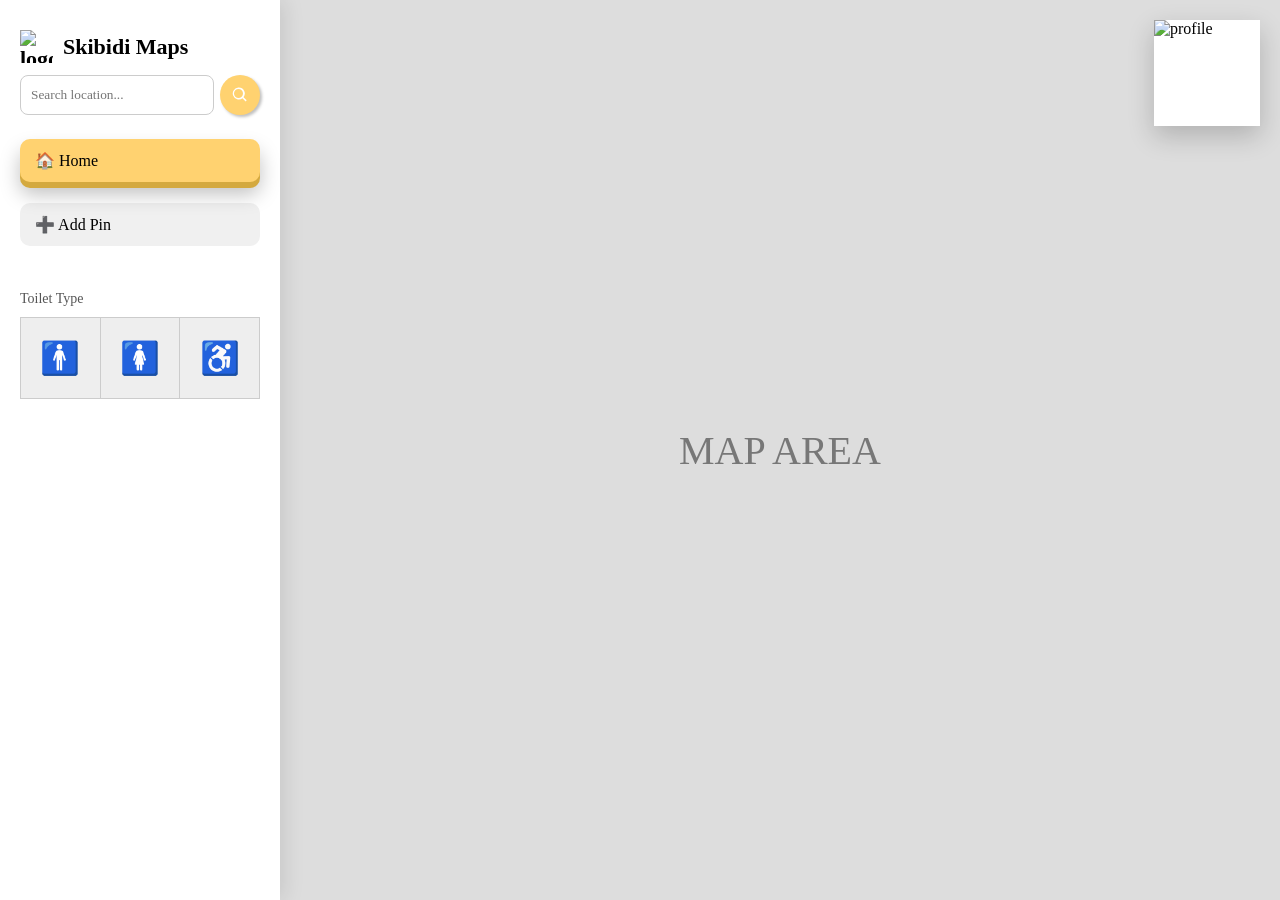
==== index.html @ e52987ec "Change name." ====
<!DOCTYPE html>
<html lang="en">

<head>
    <meta charset="UTF-8">
    <meta name="viewport" content="width=device-width, initial-scale=1.0">
    <title>Skibidi Maps</title>
    <link rel="stylesheet" href="style/style.css">

</head>

<body>
    <div class="profile-box">
        <img src="https://cdn.pixabay.com/photo/2015/10/05/22/37/blank-profile-picture-973460_1280.png" alt="profile">
    </div>

    <div class="layout">

        <!-- ================= Sidebar ================= -->
        <aside class="sidebar">
            <div class="top-section">
                <div class="logo">
                    <img src="https://cdn.pixabay.com/photo/2015/10/05/22/37/blank-profile-picture-973460_1280.png"
                        alt="logo" class="logo-icon">

                    <span class="logo-text">Skibidi Maps</span>
                </div>
                
                <form class="search-box">
                    <input type="text" placeholder="Search location...">
                    <button type="submit" class="search-btn">
                        <svg viewBox="0 0 24 24" width="18" height="18" fill="white">
                            <path
                            d="M10 2a8 8 0 105.293 14.293l4.207 4.207 1.414-1.414-4.207-4.207A8 8 0 0010 2zm0 2a6 6 0 110 12 6 6 0 010-12z" />
                        </svg>
                    </button>
                </form>
            </div>

            <div class="menu">
                <div class="menu-item active">🏠 Home</div>
                <a href="add_pin.html" class="menu-item">➕ Add Pin</a>

                <div class="toilet-filter">
                    <div class="filter-title">Toilet Type</div>

                    <div class="toilet-options">
                        <div class="toilet-item">🚹</div>
                        <div class="toilet-item">🚺</div>
                        <div class="toilet-item">♿</div>
                    </div>
                </div>
            </div>
        </aside>

        <!-- ================= MAP AREA ================= -->
        <main class="map-area">
            <div class="map-placeholder">
                MAP AREA
            </div>
        </main>
    </div>

    <div class="mobile-bottom-sheet">

        <div class="grab-header">
            <div class="grab-line"></div>
        </div>

        <div class="bottom-content">
            <form class="search-box">
                <input type="text" placeholder="Search location...">
                <button type="submit" class="search-btn">
                    <svg viewBox="0 0 24 24" width="18" height="18" fill="white">
                        <path
                            d="M10 2a8 8 0 105.293 14.293l4.207 4.207 1.414-1.414-4.207-4.207A8 8 0 0010 2zm0 2a6 6 0 110 12 6 6 0 010-12z" />
                    </svg>
                </button>
            </form>

            <div class="toilet-filter">
                <div class="filter-title">Toilet Type</div>

                <div class="toilet-options">
                    <div class="toilet-item">🚹</div>
                    <div class="toilet-item">🚺</div>
                    <div class="toilet-item">♿</div>
                </div>
            </div>

            <a href="add_pin.html" class="mobile-add">➕ Add Pin</a>
        </div>

    </div>

    <script>
        const toiletItems = document.querySelectorAll(".toilet-item");

        toiletItems.forEach(item => {
            item.addEventListener("click", () => {
                item.classList.toggle("active"); // กดได้หลายอัน
            });
        });

        const sheet = document.querySelector(".mobile-bottom-sheet");
        const grabHeader = document.querySelector(".grab-header");

        let isDragging = false;
        let startY = 0;
        let startBottom = 0;

        // ตำแหน่งสูงสุด (ตอนมันเปิดสุด)
        const MAX_BOTTOM = 0;

        // ลากได้ต่ำสุด (ปรับได้ตามต้องการ)
        const MIN_BOTTOM = -250;

        grabHeader.addEventListener("mousedown", (e) => {
            isDragging = true;
            startY = e.clientY;
            startBottom = parseInt(window.getComputedStyle(sheet).bottom);
        });

        document.addEventListener("mousemove", (e) => {
            if (!isDragging) return;

            const delta = startY - e.clientY;
            let newBottom = startBottom + delta;

            // จำกัดไม่ให้เกินบนสุด
            if (newBottom > MAX_BOTTOM) newBottom = MAX_BOTTOM;

            // จำกัดไม่ให้ต่ำเกินไป
            if (newBottom < MIN_BOTTOM) newBottom = MIN_BOTTOM;

            sheet.style.bottom = newBottom + "px";
        });

        document.addEventListener("mouseup", () => {
            isDragging = false;
        });
    </script>
</body>

</html>
---- style/style.css ----
@font-face {
  font-family: "Prompt";
  src: url("font/Prompt-Regular.ttf") format("truetype");
}

html {
  scroll-behavior: smooth;
}

* {
  font-family: "Prompt";
}

* {
  margin: 0;
  padding: 0;
  box-sizing: border-box;
}

body {
  margin: 0;
  background: #f4f4f4;
  font-family: "Prompt", sans-serif;
}

/* ================= LAYOUT ================= */

.layout {
  display: flex;
  height: 100vh;
}

/* ================= SIDEBAR ================= */

.sidebar {
  width: 280px;
  background: white;
  padding: 30px 20px;
  display: flex;
  flex-direction: column;
  box-shadow: 4px 0 20px rgba(0, 0, 0, 0.1);
  /* gap: 12px; */
  z-index: 1000;
}

.top-section {
  display: flex;
  flex-direction: column;
  gap: 12px;
}

/* ===== LOGO WITH ICON ===== */

.logo {
  display: flex;
  align-items: center;
  gap: 10px;
  /* ระยะห่างระหว่างข้อความกับโลโก้ */
  font-size: 22px;
  font-weight: 600;
}

.logo-icon {
  width: 33px !important;
  height: 33px !important;
  object-fit: contain;
}

/* ================= SEARCH ================= */

.search-box {
  display: flex;
  width: 100%;
  gap: 6px;
  /* 👈 แยก input กับ button */
  margin-bottom: 30px;
  /* 👈 ดัน menu ลง */
}

.search-box input {
  width: 90%;
  padding: 10px;
  border-radius: 8px;
  border: 1px solid #ccc;
}

.search-btn {
  width: 45px;
  /* 👈 ทำให้เป็นสี่เหลี่ยม */
  height: 40px;
  background: #FFD270;
  border: none;
  border-radius: 80%;
  /* 👈 radius 20px */
  display: flex;
  justify-content: center;
  align-items: center;
  cursor: pointer;
  box-shadow: 2px 2px 3px #00000040;
}

/* ================= MENU ================= */

.menu {
  display: flex;
  flex-direction: column;
  gap: 15px;
}

.menu-item {
  padding: 12px 15px;
  border-radius: 10px;
  cursor: pointer;
  background: #f0f0f0;
  transition: all 0.2s ease;
  text-decoration: none;
  color: #000000;

  /* ปุ่มปกติเรียบ */
  box-shadow: none;
  transform: none;
}

.menu-item:hover {
  background: #e5e5e5;
}

/* Active = ปุ่มนูน */
.menu-item.active {
  background: #FFD270;

  transform: translateY(-6px);

  /* 👇 ฐานเข้มด้านล่าง */
  box-shadow:
    0 6px 0 #d4a93f,
    /* ฐานแข็งสีเข้ม */
    0 12px 20px rgba(0, 0, 0, 0.25);
  /* เงาฟุ้ง */
}

/* ================= MAP AREA ================= */

.map-area {
  flex: 1;
  background: #ddd;
  display: flex;
  justify-content: center;
  align-items: center;
}

.map-placeholder {
  font-size: 40px;
  color: #777;
}

/* ================= PROFILE BOX ================= */

.profile-box {
  position: fixed;
  top: 20px;
  right: 20px;
  width: 106px;
  height: 106px;
  overflow: hidden;
  background: white;
  box-shadow: 0 10px 25px rgba(0, 0, 0, 0.2);
  z-index: 2000;
  cursor: pointer;
  transition: transform 0.2s ease, box-shadow 0.2s ease;
}

.profile-box img {
  width: 100%;
  height: 100%;
  object-fit: cover;
}

/* hover effect */
/* .profile-box:hover {
  transform: translateY(-5px);
  box-shadow: 0 15px 30px rgba(0, 0, 0, 0.3);
} */

/* ================= TOILET FILTER ================= */

.toilet-filter {
  margin-top: 30px;
}

.filter-title {
  font-size: 14px;
  margin-bottom: 10px;
  color: #555;
}

.toilet-options {
  display: flex;
  border: 1px solid #ccc;
}

.toilet-item {
  flex: 1;
  height: 80px;
  display: flex;
  justify-content: center;
  align-items: center;
  font-size: 32px;
  cursor: pointer;
  background: #eee;
  transition: 0.2s ease;
  border-right: 1px solid #ccc;
}

.toilet-item:last-child {
  border-right: none;
}

.toilet-item:hover {
  background: #e5e5e5;
}

.toilet-item.active {
  background: #FFD270;
  border-color: #efc058;
}

/* ================= MOBILE BOTTOM SHEET ================= */

.mobile-bottom-sheet {
  position: fixed;
  bottom: -500px;
  left: 0;
  width: 100%;
  height: 420px;
  background: #ffffff;
  border-radius: 25px 25px 0 0;
  box-shadow: 0 -10px 40px rgba(0, 0, 0, 0.2);
  transition: 0.4s ease;
  z-index: 999;
}

/* ===== HEADER เหลืองด้านบน ===== */

.grab-header {
  width: 100%;
  background: #FFD270;
  padding: 24px 0;
  border-radius: 25px 25px 0 0;
  /* 🔥 โค้งเฉพาะด้านบน */
  display: flex;
  justify-content: center;
  box-shadow: 0 4px 4px #00000040;
  cursor: pointer;
}

/* เส้นขาว ---- */
.grab-line {
  width: 70px;
  height: 6px;
  background: white;
  border-radius: 10px;
}

/* ===== CONTENT ===== */

.bottom-content {
  padding: 40px 30px;
  display: flex;
  flex-direction: column;
  gap: 20px;
}

/* search */
.mobile-search input {
  width: 100%;
  padding: 12px;
  border-radius: 12px;
  border: 1px solid #ccc;
}

/* toilet */
.mobile-toilet {
  display: flex;
  gap: 15px;
}

.mobile-toilet .toilet-item {
  flex: 1;
  text-align: center;
  padding: 12px;
  background: #f1f1f1;
  border-radius: 15px;
  cursor: pointer;
}

/* add pin */
.mobile-add {
  text-decoration: none;
  text-align: center;
  padding: 14px;
  background: #FFD270;
  border-radius: 20px;
  color: white;
  font-weight: 600;
}

/* ================= RESPONSIVE ================= */

@media (max-width:956px) {

  .sidebar {
    display: none;
  }

  .mobile-bottom-sheet {
    bottom: 0;
    /* เลื่อนขึ้น */
  }

  .search-box {
    margin-bottom: 5px;
    /* ตัด margin เดิมออก */
  }

  .toilet-filter {
    margin-top: 10px;
  }
}
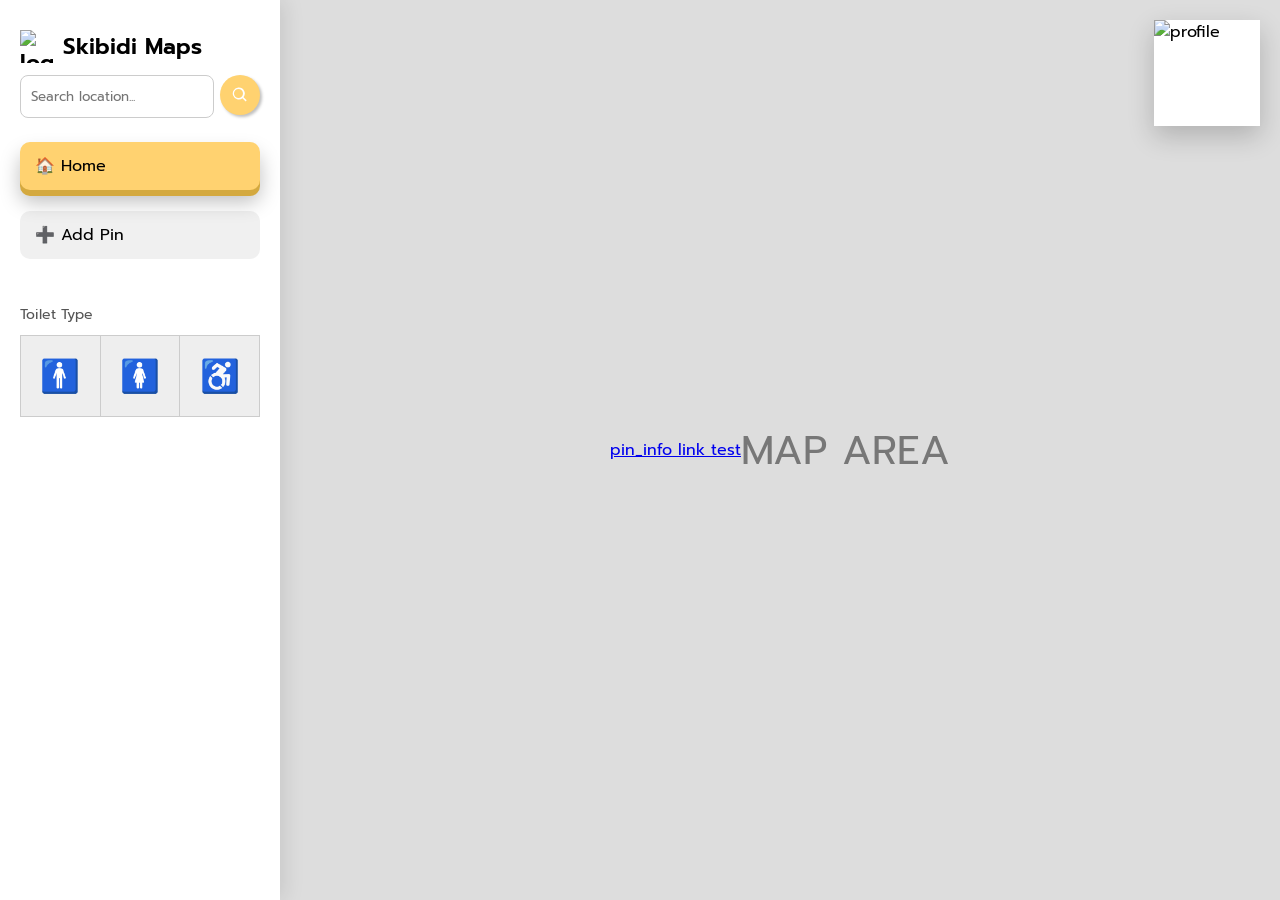
==== commit febcc5d3: "Update all." ====
--- a/index.html
+++ b/index.html
@@ -25,13 +25,13 @@
 
                     <span class="logo-text">Skibidi Maps</span>
                 </div>
-                
+
                 <form class="search-box">
                     <input type="text" placeholder="Search location...">
                     <button type="submit" class="search-btn">
                         <svg viewBox="0 0 24 24" width="18" height="18" fill="white">
                             <path
-                            d="M10 2a8 8 0 105.293 14.293l4.207 4.207 1.414-1.414-4.207-4.207A8 8 0 0010 2zm0 2a6 6 0 110 12 6 6 0 010-12z" />
+                                d="M10 2a8 8 0 105.293 14.293l4.207 4.207 1.414-1.414-4.207-4.207A8 8 0 0010 2zm0 2a6 6 0 110 12 6 6 0 010-12z" />
                         </svg>
                     </button>
                 </form>
@@ -55,6 +55,7 @@
 
         <!-- ================= MAP AREA ================= -->
         <main class="map-area">
+            <a href="pin_info.html">pin_info link test</a>
             <div class="map-placeholder">
                 MAP AREA
             </div>
@@ -94,14 +95,16 @@
     </div>
 
     <script>
+        // ส่วนจัดการการเลือกประเภทห้องน้ำ (คงเดิม)
         const toiletItems = document.querySelectorAll(".toilet-item");
 
         toiletItems.forEach(item => {
             item.addEventListener("click", () => {
-                item.classList.toggle("active"); // กดได้หลายอัน
+                item.classList.toggle("active");
             });
         });
 
+        // ส่วนจัดการการลาก Mobile Bottom Sheet (ปรับปรุงให้รองรับมือถือ)
         const sheet = document.querySelector(".mobile-bottom-sheet");
         const grabHeader = document.querySelector(".grab-header");
 
@@ -109,36 +112,60 @@
         let startY = 0;
         let startBottom = 0;
 
-        // ตำแหน่งสูงสุด (ตอนมันเปิดสุด)
         const MAX_BOTTOM = 0;
-
-        // ลากได้ต่ำสุด (ปรับได้ตามต้องการ)
         const MIN_BOTTOM = -250;
 
-        grabHeader.addEventListener("mousedown", (e) => {
+        // ฟังก์ชันเริ่มต้นการลาก
+        function startDrag(e) {
             isDragging = true;
-            startY = e.clientY;
-            startBottom = parseInt(window.getComputedStyle(sheet).bottom);
-        });
+            // ตรวจสอบว่าเป็น Touch (มือถือ) หรือ Mouse
+            startY = e.type === "touchstart" ? e.touches[0].clientY : e.clientY;
+            startBottom = parseInt(window.getComputedStyle(sheet).bottom) || 0;
 
-        document.addEventListener("mousemove", (e) => {
+            // ปิด transition ชั่วคราวเพื่อให้ลากแล้วขยับตามนิ้วทันที
+            sheet.style.transition = "none";
+        }
+
+        // ฟังก์ชันขณะกำลังลาก
+        function onDrag(e) {
             if (!isDragging) return;
 
-            const delta = startY - e.clientY;
+            // ป้องกันหน้าจอหลักเลื่อนขณะลาก sheet บนมือถือ
+            if (e.type === "touchmove") {
+                // e.preventDefault(); // เปิดใช้ถ้าต้องการล็อคหน้าจอไม่ให้ขยับเลย
+            }
+
+            const currentY = e.type === "touchmove" ? e.touches[0].clientY : e.clientY;
+            const delta = startY - currentY;
             let newBottom = startBottom + delta;
 
-            // จำกัดไม่ให้เกินบนสุด
+            // จำกัดขอบเขตการลาก
             if (newBottom > MAX_BOTTOM) newBottom = MAX_BOTTOM;
-
-            // จำกัดไม่ให้ต่ำเกินไป
             if (newBottom < MIN_BOTTOM) newBottom = MIN_BOTTOM;
 
             sheet.style.bottom = newBottom + "px";
-        });
+        }
 
-        document.addEventListener("mouseup", () => {
+        // ฟังก์ชันหยุดลาก
+        function stopDrag() {
+            if (!isDragging) return;
             isDragging = false;
-        });
+
+            // ใส่ transition กลับคืนเพื่อให้ตอนปล่อยแล้วดูนุ่มนวล
+            sheet.style.transition = "bottom 0.3s ease-out";
+        }
+
+        // --- ติดตั้ง Event Listeners ---
+
+        // สำหรับเมาส์ (PC)
+        grabHeader.addEventListener("mousedown", startDrag);
+        document.addEventListener("mousemove", onDrag);
+        document.addEventListener("mouseup", stopDrag);
+
+        // สำหรับนิ้วสัมผัส (มือถือ)
+        grabHeader.addEventListener("touchstart", startDrag, { passive: true });
+        document.addEventListener("touchmove", onDrag, { passive: false });
+        document.addEventListener("touchend", stopDrag); F
     </script>
 </body>
 
--- a/style/style.css
+++ b/style/style.css
@@ -1,14 +1,16 @@
+/* 1. แนะนำให้ใช้ Google Fonts เป็นหลักเพื่อให้แสดงผลได้ทุกอุปกรณ์ */
+@import url('https://fonts.googleapis.com/css2?family=Prompt:wght@300;400;500;700&display=swap');
+
+/* 2. ส่วน @font-face (เก็บไว้ได้หากคุณมีไฟล์ฟอนต์ในโฟลเดอร์ font จริงๆ) */
 @font-face {
   font-family: "Prompt";
-  src: url("font/Prompt-Regular.ttf") format("truetype");
+  /* ตรวจสอบว่าชื่อโฟลเดอร์และชื่อไฟล์ตัวพิมพ์เล็ก-ใหญ่ตรงกันเป๊ะๆ */
+  src: url("../font/Prompt-Regular.ttf") format("truetype");
+  font-display: swap;
 }
 
 html {
   scroll-behavior: smooth;
-}
-
-* {
-  font-family: "Prompt";
 }
 
 * {
@@ -20,6 +22,14 @@
 body {
   margin: 0;
   background: #f4f4f4;
+  font-family: "Prompt", sans-serif;
+}
+
+input,
+button,
+select,
+textarea,
+::placeholder {
   font-family: "Prompt", sans-serif;
 }
 
@@ -147,6 +157,11 @@
   display: flex;
   justify-content: center;
   align-items: center;
+  overflow: auto;
+  /* หรือใช้ hidden ถ้าคุณจะใช้ Library แผนที่อย่าง Google Maps/Leaflet เพราะพวกนั้นจะจัดการการเลื่อนเอง */
+  touch-action: pan-x pan-y;
+  /* อนุญาตให้ลากนิ้วในแกน X และ Y ได้เฉพาะในพื้นที่นี้ */
+  position: relative;
 }
 
 .map-placeholder {
@@ -237,6 +252,7 @@
   border-radius: 25px 25px 0 0;
   box-shadow: 0 -10px 40px rgba(0, 0, 0, 0.2);
   transition: 0.4s ease;
+  touch-action: none;
   z-index: 999;
 }
 
@@ -251,7 +267,11 @@
   display: flex;
   justify-content: center;
   box-shadow: 0 4px 4px #00000040;
-  cursor: pointer;
+  cursor: grab;
+}
+
+.grab-header:active {
+  cursor: grabbing;
 }
 
 /* เส้นขาว ---- */
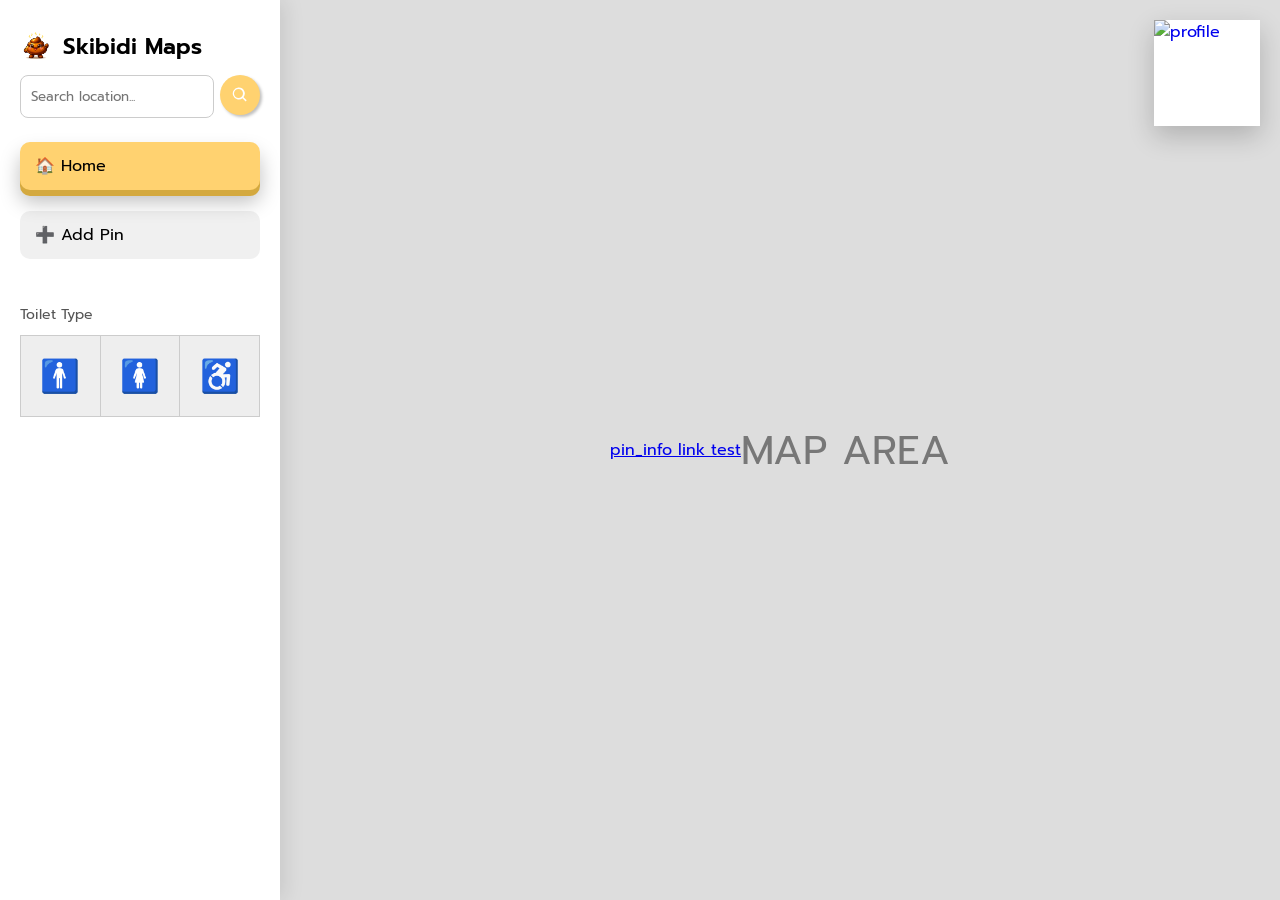
==== commit b8f33a8c: "Pre-Final Update." ====
--- a/index.html
+++ b/index.html
@@ -10,9 +10,12 @@
 </head>
 
 <body>
-    <div class="profile-box">
-        <img src="https://cdn.pixabay.com/photo/2015/10/05/22/37/blank-profile-picture-973460_1280.png" alt="profile">
-    </div>
+    <a href="login.html">
+        <div class="profile-box">
+            <img src="https://cdn.pixabay.com/photo/2015/10/05/22/37/blank-profile-picture-973460_1280.png"
+                alt="profile">
+        </div>
+    </a>
 
     <div class="layout">
 
@@ -20,7 +23,7 @@
         <aside class="sidebar">
             <div class="top-section">
                 <div class="logo">
-                    <img src="https://cdn.pixabay.com/photo/2015/10/05/22/37/blank-profile-picture-973460_1280.png"
+                    <img src="image/ChatGPT Image 5 มี.ค. 2569 22_12_29.png"
                         alt="logo" class="logo-icon">
 
                     <span class="logo-text">Skibidi Maps</span>
--- a/style/style.css
+++ b/style/style.css
@@ -182,7 +182,6 @@
   box-shadow: 0 10px 25px rgba(0, 0, 0, 0.2);
   z-index: 2000;
   cursor: pointer;
-  transition: transform 0.2s ease, box-shadow 0.2s ease;
 }
 
 .profile-box img {
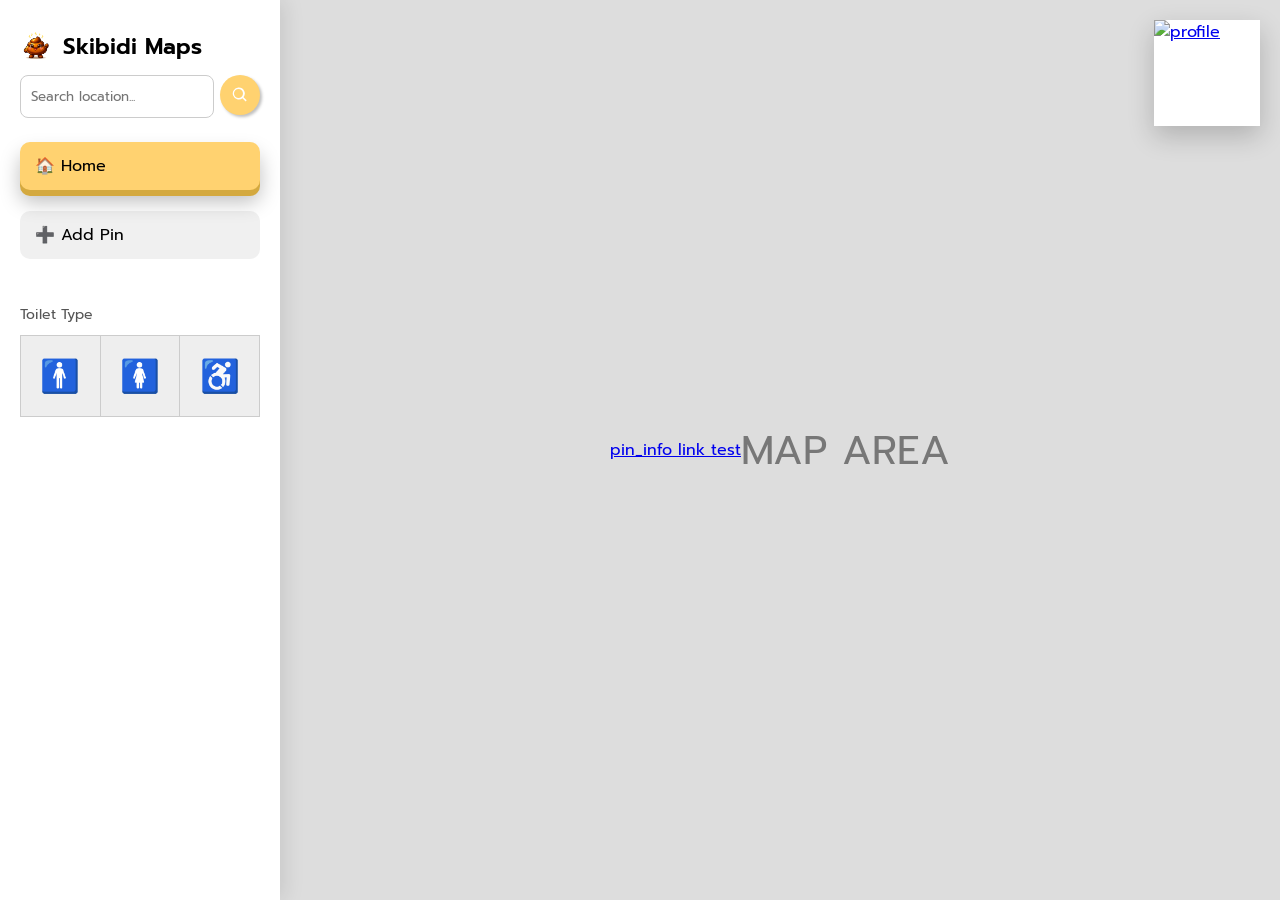
==== commit 0c3009c0: "Test profile" ====
--- a/index.html
+++ b/index.html
@@ -10,12 +10,12 @@
 </head>
 
 <body>
-    <a href="login.html">
-        <div class="profile-box">
+    <div class="profile-box">
+        <a href="login.html">
             <img src="https://cdn.pixabay.com/photo/2015/10/05/22/37/blank-profile-picture-973460_1280.png"
                 alt="profile">
-        </div>
-    </a>
+        </a>
+    </div>
 
     <div class="layout">
 
@@ -23,8 +23,7 @@
         <aside class="sidebar">
             <div class="top-section">
                 <div class="logo">
-                    <img src="image/ChatGPT Image 5 มี.ค. 2569 22_12_29.png"
-                        alt="logo" class="logo-icon">
+                    <img src="image/ChatGPT Image 5 มี.ค. 2569 22_12_29.png" alt="logo" class="logo-icon">
 
                     <span class="logo-text">Skibidi Maps</span>
                 </div>
